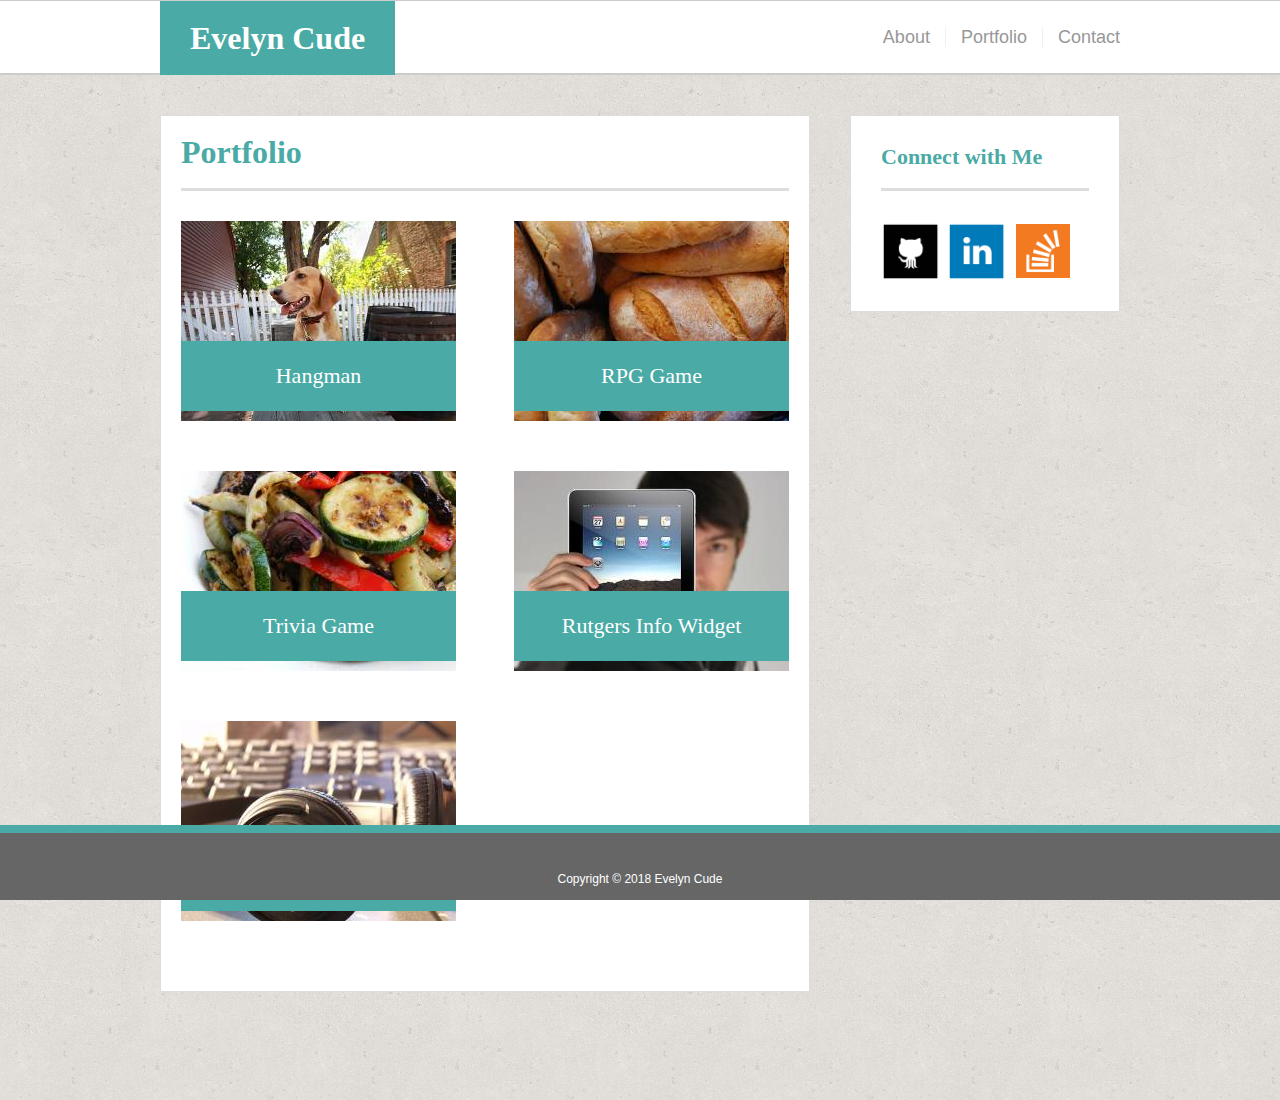
==== portfolio.html @ 5846b17c "Added html, css, and image files." ====
<!DOCTYPE html>
<html>
<head>
    <title>Evelyn Cude Portfolio</title>
    <link rel="stylesheet" type="text/css" href="assets/css/reset.css">
    <link rel="stylesheet" type="text/css" href="assets/css/style.css">
</head>
<body>

<div class="headerwrapper">
    <div class="header">
      <div class="name">
      <h1>Evelyn Cude</h1>
    </div>
    <div class="box">
      <a class="contact" href="contact.html">Contact</a> 
      <a class="portfolio" href="portfolio.html">Portfolio</a>
      <a class="about" href="index.html">About</a>
    </div>
</div> 
</div> 


<div class="contentarea">
  <div class="portfoliosection">
    <h2>Portfolio</h2>
    <a target="_blank" href="#">
      <img class="portimg" alt="IMAGE" src="assets/images/animals_275_200_9.jpg"></a>   
    <a id="head1" target="_blank" href="#">Hangman</a>
    <a target="_blank" href="#">
      <img class="portimgs" alt="IMAGE" src="assets/images/food_275_200_10.jpg">
    </a>
    <a id="head2" target="_blank" href="#">RPG Game</a> 
    <a target="_blank" href="#">
      <img class="portimg" alt="IMAGE" src="assets/images/food_275_200_6.jpg">
    </a>
    <a id="head3" target="_blank" href="#">Trivia Game</a>
    <a target="_blank" href="#">
      <img class="portimgs" alt="IMAGE" src="assets/images/technics_275_200_1.jpg">
    </a>
    <a id="head4" target="_blank" href="#">Rutgers Info Widget</a>
    <a target="_blank" href="#">
      <img class="portimg" alt="IMAGE" src="assets/images/technics_275_200_6.jpg">
    </a>
    <a id="head5" target="_blank" href="#">Rock Paper Scissors</a>

  </div>
  <div class="connect">
    <h3>Connect with Me</h3>
    <a target="_blank" href="https://github.com/EvelynCude">
      <img class="conimg" alt="IMAGE" src="assets/images/if_github_square_black_107109.png">
    </a>
    <a target="_blank" href="https://www.linkedin.com/in/evelyn-cude-03716488/">
      <img class="conimg" alt="IMAGE" src="assets/images/if_linkedin_square_color_107091.png">
    </a>
    <a target="_blank" href="https://stackexchange.com/users/12635774/e-cude">
      <img class="conimg stack" alt="IMAGE" src="assets/images/if_overflow_334695.png">
    </a>     
  </div>
</div>

<div class="clearfix"></div>

<div class="footer">Copyright &copy; 2018 Evelyn Cude</div>

</body>
</html>
---- assets/css/style.css ----
*{
  box-sizing: border-box;
}

body{
  margin: 0px;
  padding: 0px 0px 68px 0px;
  background-image: url(../images/cork-wallet.png);
  font-family: 'Arial', 'Helvetica Neue', Helvetica, sans-serif;
  }

.headerwrapper{
  height: 75px;
  width: 100%;
  background-color: #ffffff;
  border-top: 1px #cccccc solid;
  border-bottom: 2px #cccccc solid;
}

.header{
  height: 75px;
  width: 960px;
  margin: 0 auto;

}

.name{
  font-family: 'Georgia', Times, Times New Roman, serif;
  background-color: #4aaaa5;
  font-size: 32px;
  font-weight: bold;
  color: white;
  float: left;
  margin-right: 30px;
  line-height: 74px;
  padding-left: 30px;
  padding-right: 30px;
}

.box{
  float: right;
  width: 270px;
  height: 50px;
  padding-top: 26px;
}

.about{
  font-family: 'Arial', 'Helvetica Neue', Helvetica, sans-serif;
  font-size: 18px;
  float: right;
  padding-right: 15px;
  color: #989898;
  line-height: 20px;
 
}

.portfolio{
  font-family: 'Arial', 'Helvetica Neue', Helvetica, sans-serif;
  font-size: 18px;
  border-left: 1px #f0f0f0 solid;
  border-right: 1px #f0f0f0 solid;
  float: right;
  padding-left: 15px;
  padding-right: 15px;
  color: #989898;
  line-height: 20px;
}



.contact{
  font-family: 'Arial', 'Helvetica Neue', Helvetica, sans-serif;
  font-size: 18px;
  float: right;
  padding-left: 15px;
  color: #989898;
  line-height: 20px;
}

.contact:hover, .portfolio:hover, .about:hover{
  color: teal;
}

a:link, a:visited, a:hover, a:active {
  text-decoration: none;
  color: #989898;
}

.contentarea{
  padding-top: 40px;
  width: 960px;
  padding-bottom: 40px;
  overflow-y: auto;
  margin: 0 auto;
}

.mainbio{
  float: left;
  width: 650px;
  margin-right: 40px;
  padding: 30px;
  background-color: #ffffff;
  border: 1px #dddddd solid;

}

h2{
  color: #4aaaa5;
  font-size: 32px;
  font-weight: bold;
  font-family: 'Georgia', Times, Times New Roman, serif;
  border-bottom: 3px #dddddd solid;
  padding-bottom: 20px;
  margin-bottom: 30px;

}

p{
  font-family: 'Arial', 'Helvetica Neue', Helvetica, sans-serif;
  font-size: 18px; 
  line-height: 1.8;
}

.connect{
  border: 1px #dddddd solid;
  float: left;
  width: 270px;
  background-color: #ffffff;
  padding: 30px;
}

h3{
  color: #4aaaa5;
  font-family: 'Georgia', Times, Times New Roman, serif;
  font-size: 22px;
  font-weight: bold;
  border-bottom: 3px #dddddd solid;
  padding-bottom: 20px;
  margin-bottom: 30px;
 }

#meimg{
  float: left;
  margin: 0px 20px 5px 0px;
}

.conimg{
  float: left;
  margin-right: 6px;
  width: 60px;
  height: 60px;
}

.conimg.stack{
  width: 60px;
  height: 60px;
  padding: 3px;

}


.footer{
  font-family: 'Arial', 'Helvetica Neue', Helvetica, sans-serif;
  font-size: 12px;
  background-color: #666666;
  color: white;
  text-align: center;
  padding-top: 40px;
  padding-bottom: 15px;
  border-top: 8px #4aaaa5 solid;
  width: 100%;
  margin: 0 auto;
  position: fixed;
  bottom: 0;
  left: 0;
}

.clearfix::after{
  content:"";
  display: block;
  clear:both;
}

/*............Form CSS.......................*/

.form{
  float: left;
  width: 650px;
  margin-right: 40px;
  padding: 20px;
  background-color: #ffffff;
  border: 1px #dddddd solid;
}

input[type=text], select, textarea {
    width: 100%;
    padding: 12px;
    border: 1px solid #ccc;
    border-radius: 4px;
    box-sizing: border-box;
    margin-top: 6px;
    margin-bottom: 16px;
    resize: vertical;
}

input[type=submit] {
    background-color: #4aaaa5;
    color: white;
    padding: 12px 20px;
    border: none;
    cursor: pointer;
}

input[type=submit]:hover {
    background-color: teal;
}

.container{
    border-radius: 5px;
    background-color: #f2f2f2;
    padding: 20px;
}

/*..............Portfolio................*/

.portfoliosection{
  float: left;
  width: 650px;
  margin-right: 40px;
  padding: 20px;
  background-color: #ffffff;
  border: 1px #dddddd solid;
  position: relative;
}

.portimg{
  float: left;
  margin-bottom: 50px;
  margin-right: 50px;
}

.portimgs{
  float: right;
  margin-bottom: 50px;
}

#head1{
  font-family: 'Georgia', Times, Times New Roman, serif;
  width: 275px;
  height: 70px;
  line-height: 70px;
  text-align: center;
  background-color: #4aaaa5;
  color: white;
  font-size: 22px;
  position: absolute;
  top: 225px;
  left: 20px;
}

#head2{
  font-family: 'Georgia', Times, Times New Roman, serif;
  width: 275px;
  height: 70px;
  line-height: 70px;
  text-align: center;
  background-color: #4aaaa5;
  color: white;
  font-size: 22px;
  position: absolute;
  top: 225px;
  right: 20px;
}

#head3{
  font-family: 'Georgia', Times, Times New Roman, serif;
  width: 275px;
  height: 70px;
  line-height: 70px;
  text-align: center;
  background-color: #4aaaa5;
  color: white;
  font-size: 22px;
  position: absolute;
  top: 475px;
  left: 20px;
}

#head4{
  font-family: 'Georgia', Times, Times New Roman, serif;
  width: 275px;
  height: 70px;
  line-height: 70px;
  text-align: center;
  background-color: #4aaaa5;
  color: white;
  font-size: 22px;
  position: absolute;
  top: 475px;
  right: 20px;
}

#head5{
  font-family: 'Georgia', Times, Times New Roman, serif;
  width: 275px;
  height: 70px;
  line-height: 70px;
  text-align: center;
  background-color: #4aaaa5;
  color: white;
  font-size: 22px;
  position: absolute;
  top: 725px;
  left: 20px;
}
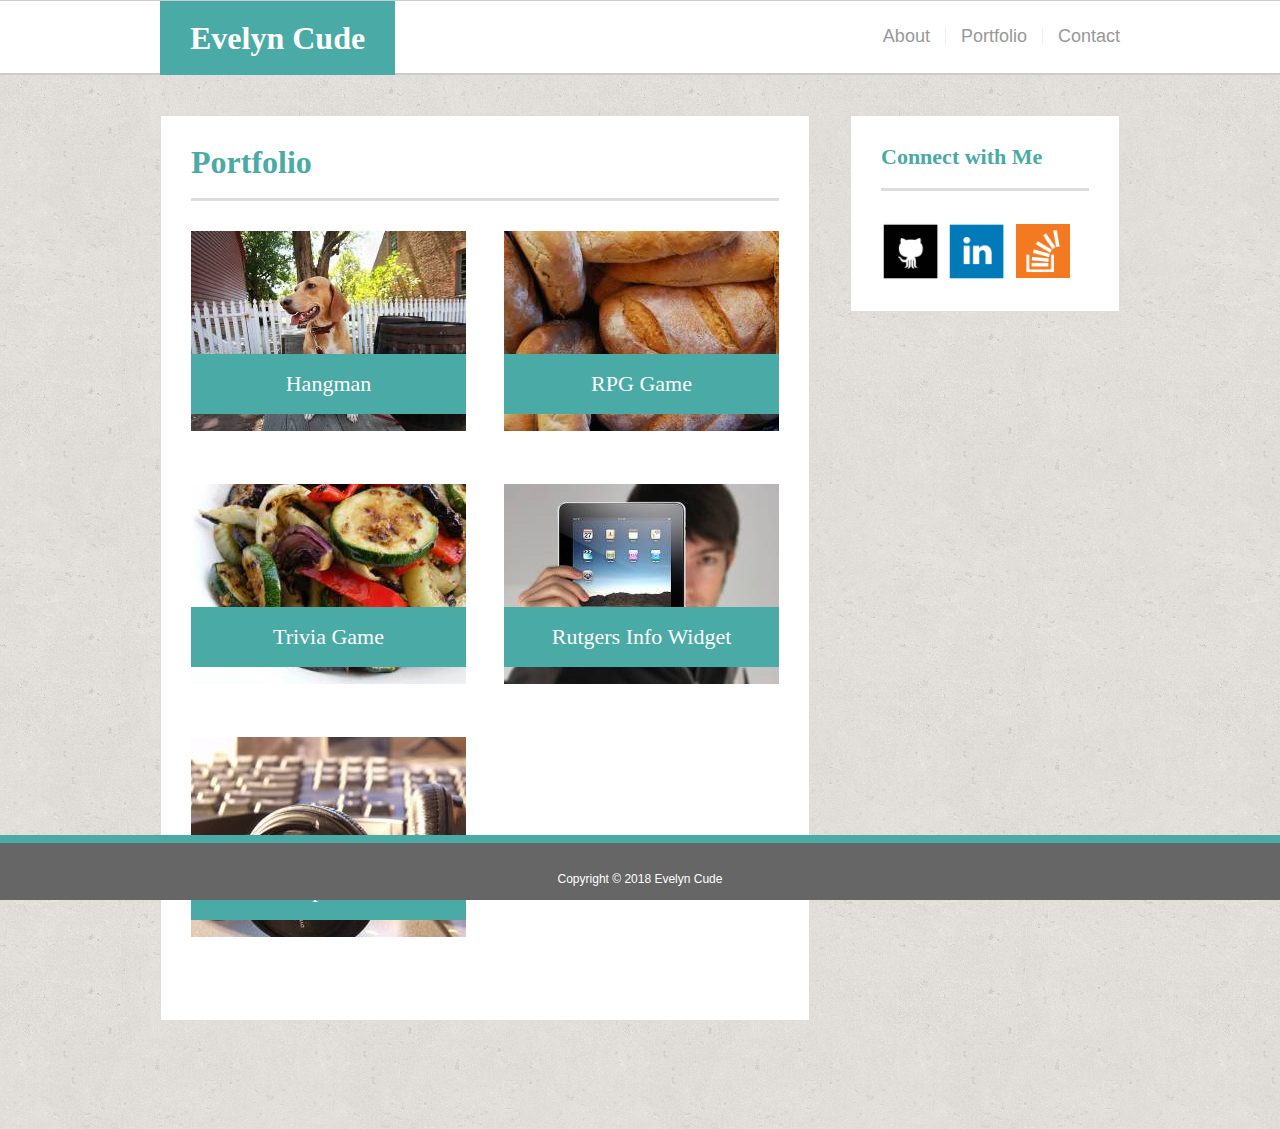
==== commit 2a50bb83: "Added final changes to files" ====
--- a/portfolio.html
+++ b/portfolio.html
@@ -24,27 +24,29 @@
 <div class="contentarea">
   <div class="portfoliosection">
     <h2>Portfolio</h2>
+
     <a target="_blank" href="#">
-      <img class="portimg" alt="IMAGE" src="assets/images/animals_275_200_9.jpg"></a>   
-    <a id="head1" target="_blank" href="#">Hangman</a>
+      <img class="portimg" alt="IMAGE" src="assets/images/animals_275_200_9.jpg">
+        <h4>Hangman</h4>
+    </a> 
     <a target="_blank" href="#">
       <img class="portimgs" alt="IMAGE" src="assets/images/food_275_200_10.jpg">
-    </a>
-    <a id="head2" target="_blank" href="#">RPG Game</a> 
+        <h4>RPG Game</h4>
+    </a> 
     <a target="_blank" href="#">
       <img class="portimg" alt="IMAGE" src="assets/images/food_275_200_6.jpg">
+        <h4>Trivia Game</h4>
     </a>
-    <a id="head3" target="_blank" href="#">Trivia Game</a>
     <a target="_blank" href="#">
       <img class="portimgs" alt="IMAGE" src="assets/images/technics_275_200_1.jpg">
+        <h4>Rutgers Info Widget</h4>
     </a>
-    <a id="head4" target="_blank" href="#">Rutgers Info Widget</a>
     <a target="_blank" href="#">
       <img class="portimg" alt="IMAGE" src="assets/images/technics_275_200_6.jpg">
+        <h4>Rock Paper Scissors</h4>
     </a>
-    <a id="head5" target="_blank" href="#">Rock Paper Scissors</a>
+  </div>
 
-  </div>
   <div class="connect">
     <h3>Connect with Me</h3>
     <a target="_blank" href="https://github.com/EvelynCude">
--- a/assets/css/style.css
+++ b/assets/css/style.css
@@ -21,7 +21,6 @@
   height: 75px;
   width: 960px;
   margin: 0 auto;
-
 }
 
 .name{
@@ -39,9 +38,9 @@
 
 .box{
   float: right;
-  width: 270px;
-  height: 50px;
+  height: 72px;
   padding-top: 26px;
+  background-color: #ffffff;
 }
 
 .about{
@@ -50,8 +49,6 @@
   float: right;
   padding-right: 15px;
   color: #989898;
-  line-height: 20px;
- 
 }
 
 .portfolio{
@@ -63,10 +60,7 @@
   padding-left: 15px;
   padding-right: 15px;
   color: #989898;
-  line-height: 20px;
-}
-
-
+}
 
 .contact{
   font-family: 'Arial', 'Helvetica Neue', Helvetica, sans-serif;
@@ -74,7 +68,6 @@
   float: right;
   padding-left: 15px;
   color: #989898;
-  line-height: 20px;
 }
 
 .contact:hover, .portfolio:hover, .about:hover{
@@ -92,12 +85,14 @@
   padding-bottom: 40px;
   overflow-y: auto;
   margin: 0 auto;
+  clear: both;
 }
 
 .mainbio{
   float: left;
   width: 650px;
   margin-right: 40px;
+  margin-bottom: 30px;
   padding: 30px;
   background-color: #ffffff;
   border: 1px #dddddd solid;
@@ -123,7 +118,7 @@
 
 .connect{
   border: 1px #dddddd solid;
-  float: left;
+  float: right;
   width: 270px;
   background-color: #ffffff;
   padding: 30px;
@@ -165,7 +160,7 @@
   background-color: #666666;
   color: white;
   text-align: center;
-  padding-top: 40px;
+  padding-top: 30px;
   padding-bottom: 15px;
   border-top: 8px #4aaaa5 solid;
   width: 100%;
@@ -173,6 +168,7 @@
   position: fixed;
   bottom: 0;
   left: 0;
+  clear: both;
 }
 
 .clearfix::after{
@@ -187,7 +183,7 @@
   float: left;
   width: 650px;
   margin-right: 40px;
-  padding: 20px;
+  padding: 30px;
   background-color: #ffffff;
   border: 1px #dddddd solid;
 }
@@ -227,89 +223,166 @@
   float: left;
   width: 650px;
   margin-right: 40px;
-  padding: 20px;
+  padding: 30px;
   background-color: #ffffff;
   border: 1px #dddddd solid;
+  }
+
+.portfoliosection a{
+  float: left;
+  width: 275;
+  margin-bottom: 50px;
   position: relative;
 }
+.portfoliosection a:nth-child(odd){
+  float: right;
+}
 
 .portimg{
-  float: left;
-  margin-bottom: 50px;
-  margin-right: 50px;
+  width: 100%;
 }
 
 .portimgs{
-  float: right;
-  margin-bottom: 50px;
-}
-
-#head1{
+  width: 100%;
+}
+
+h4{
+  position: absolute;
+  width: 100%;
   font-family: 'Georgia', Times, Times New Roman, serif;
-  width: 275px;
-  height: 70px;
-  line-height: 70px;
-  text-align: center;
   background-color: #4aaaa5;
   color: white;
   font-size: 22px;
-  position: absolute;
-  top: 225px;
-  left: 20px;
-}
-
-#head2{
-  font-family: 'Georgia', Times, Times New Roman, serif;
-  width: 275px;
-  height: 70px;
-  line-height: 70px;
+  font-weight: 300;
   text-align: center;
-  background-color: #4aaaa5;
-  color: white;
-  font-size: 22px;
-  position: absolute;
-  top: 225px;
-  right: 20px;
-}
-
-#head3{
-  font-family: 'Georgia', Times, Times New Roman, serif;
-  width: 275px;
-  height: 70px;
-  line-height: 70px;
-  text-align: center;
-  background-color: #4aaaa5;
-  color: white;
-  font-size: 22px;
-  position: absolute;
-  top: 475px;
-  left: 20px;
-}
-
-#head4{
-  font-family: 'Georgia', Times, Times New Roman, serif;
-  width: 275px;
-  height: 70px;
-  line-height: 70px;
-  text-align: center;
-  background-color: #4aaaa5;
-  color: white;
-  font-size: 22px;
-  position: absolute;
-  top: 475px;
-  right: 20px;
-}
-
-#head5{
-  font-family: 'Georgia', Times, Times New Roman, serif;
-  width: 275px;
-  height: 70px;
-  line-height: 70px;
-  text-align: center;
-  background-color: #4aaaa5;
-  color: white;
-  font-size: 22px;
-  position: absolute;
-  top: 725px;
-  left: 20px;
+  line-height: 60px;
+  bottom: 20px;
+}
+
+
+/*----------Media Queries---------------*/
+
+/*  These rules take effect when the browser's width
+  is 980px or less  */
+@media screen and (max-width: 980px) {
+  .header{
+    width: 768px;
+  }
+  .contentarea{
+    width: 768px;
+  }
+  .mainbio{
+    width:400px;
+  }
+  #meimg{
+  width: 100%;
+  }
+}
+/*  .header {
+    width: 753px;/*not sure if instructors want 768. 753 accounts for the content margin.*/
+/*    padding: 0px 15px;
+  }
+  .contentarea{
+    width: 753px;/*not sure if instructors want 768. 753 accounts for the content margin.*/
+/*    padding: 40px 15px;
+  }
+  .mainbio {
+    width: 100%;
+    padding: 30px;
+  }
+  .portfoliosection{
+    width: 100%;
+    padding: 30;
+  }
+  .form{
+    width: 100%;
+    padding: 30;
+  }
+  .connect {
+    width: 100%;
+    margin-top: 40px;
+  }
+}
+*/
+
+/*  These rules take effect when the browser's width
+  is 768px or less  */
+@media screen and (max-width: 768px) {
+  .header {
+    width: 100%;
+  }
+  .contentarea{
+    width: 100%;
+  }
+  .mainbio{
+    width: 100%;
+  }
+  #meimg{
+    width: 270px;
+  }
+  .connect{
+    width: 100%;
+  }
+}
+
+/*  These rules take effect when the browser's width
+  is 640px or less  */
+@media screen and (max-width: 640px) {
+  #meimg{
+    width: 100%;
+  }
+  .contentarea{
+    padding: 15px 15px 40px 15px;
+  }
+  .headerwrapper{
+    width: 100%;
+  }
+  .header {
+  padding: 0;
+  }
+  .name{
+    width: 100%;
+    text-align: center;
+  }
+  .box{
+    width: 100%;
+    height: 60px;
+    padding-top: 18px;
+    border-bottom: 2px #cccccc solid;
+  }
+  .about, .portfolio, .contact{
+    width: 33.333%;
+    text-align: center;
+  }
+  .portimg{
+    width: 100%;
+  }
+  .portimgs{
+    width: 100%;
+    float: left;
+  }
+  #head1{
+    position: absolute;
+    top: 300px;
+  }
+  #head2{
+    top: 600px;
+    left: 20px;
+  }
+  #head3{
+    top: 725px;
+    left: 20px;
+  }
+  #head4{
+    top: 975px;
+    left: 20px;
+  }
+  #head5{
+    top: 1225px;
+    left: 20px;
+  }
+
+  .footer{
+    position: static;
+  }
 }